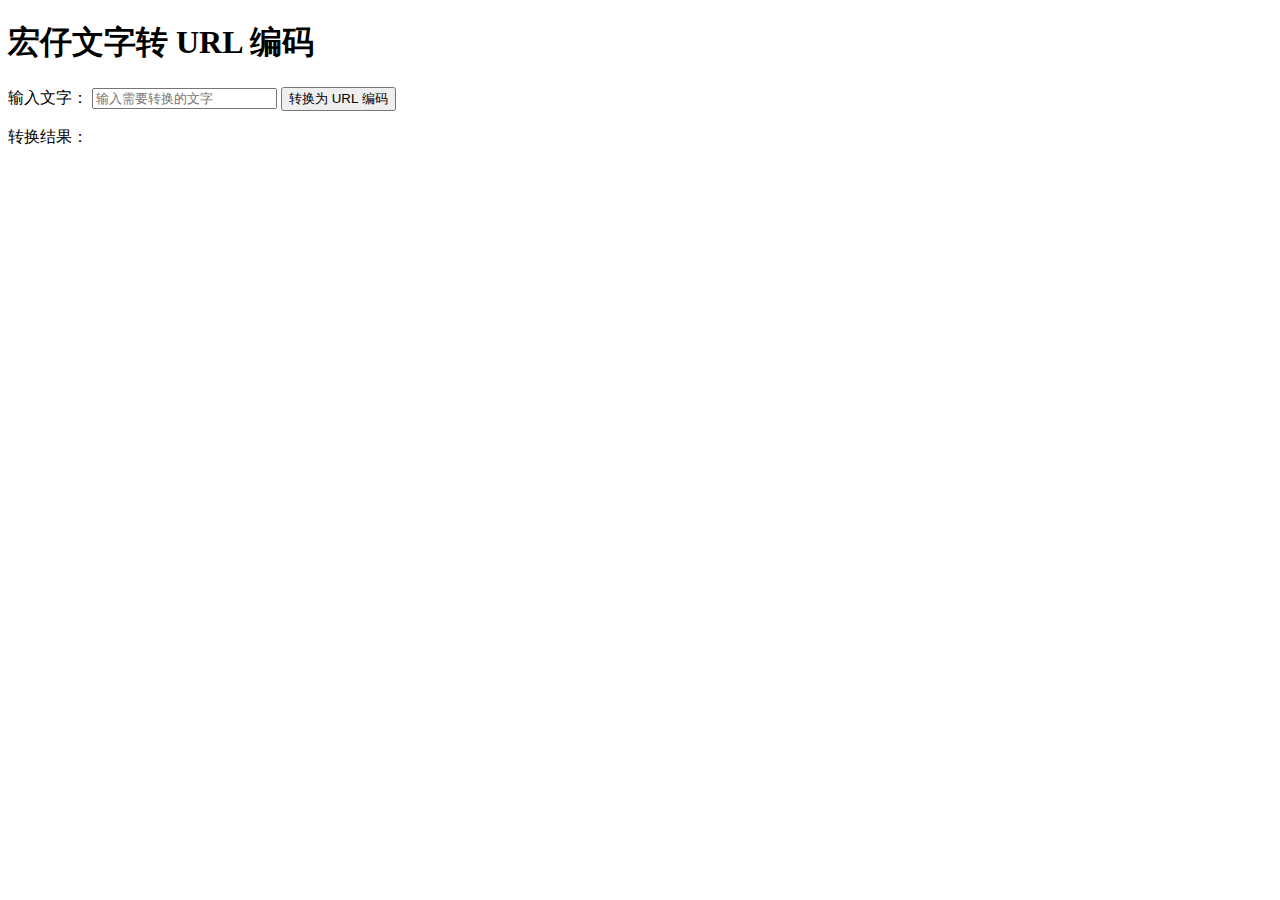
==== index.html @ e463d4d4 "Add files via upload" ====
<!DOCTYPE html>
<html lang="en">
<head>
    <meta charset="UTF-8">
    <meta name="viewport" content="width=device-width, initial-scale=1.0">
    <title>宏仔URL 编码转换器</title>
</head>
<body>
    <h1>宏仔文字转 URL 编码</h1>
    <label for="inputText">输入文字：</label>
    <input type="text" id="inputText" placeholder="输入需要转换的文字">
    <button onclick="encodeText()">转换为 URL 编码</button>
    <p>转换结果：<span id="outputText"></span></p>
 
    <script>
        function encodeText() {
            const inputText = document.getElementById('inputText').value;
            const encodedText = encodeURIComponent(inputText);
            document.getElementById('outputText').textContent = encodedText;
        }
    </script>
</body>
</html>
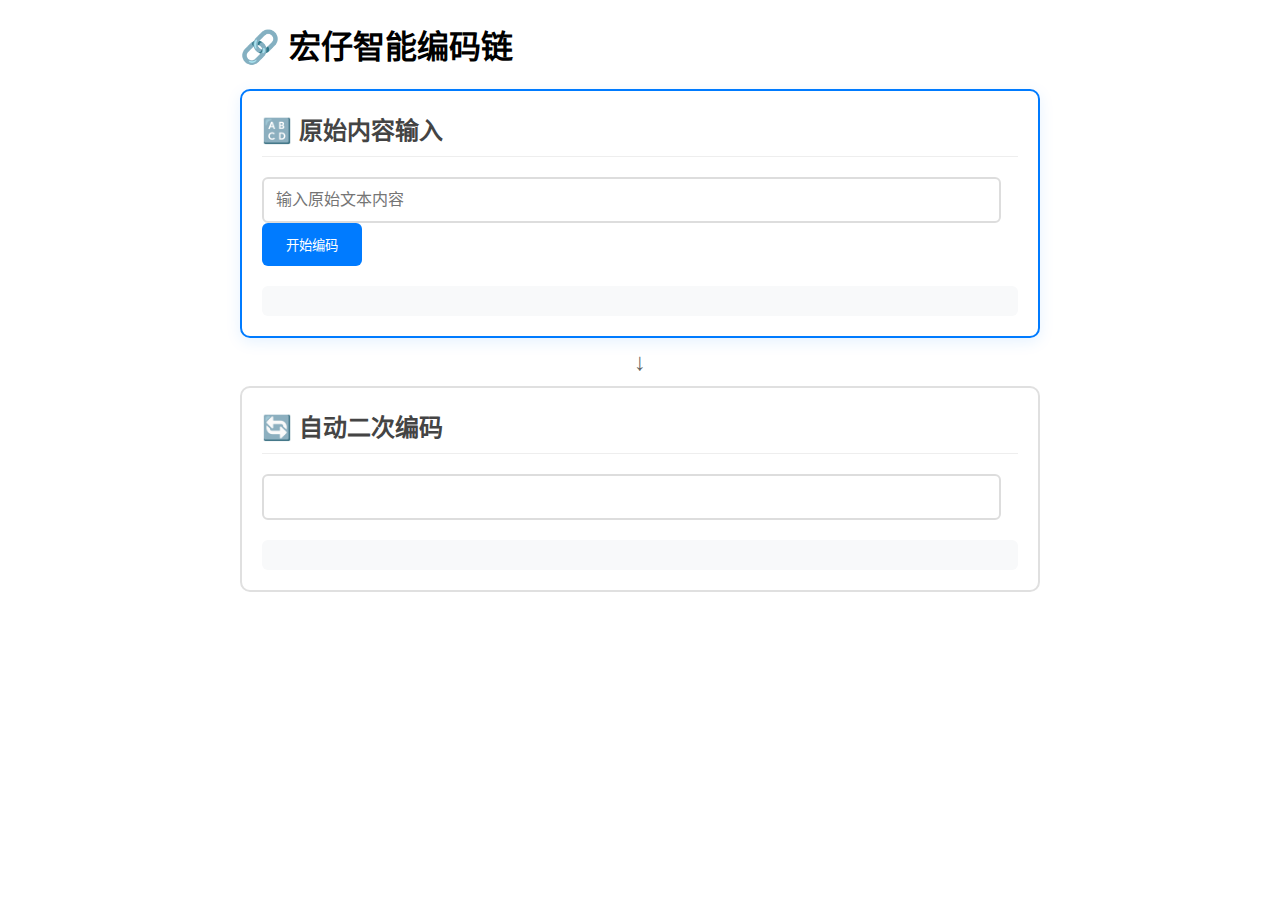
==== commit dbceb5ae: "Update index.html" ====
--- a/index.html
+++ b/index.html
@@ -1,23 +1,140 @@
 <!DOCTYPE html>
-<html lang="en">
+<html lang="zh-CN">
 <head>
     <meta charset="UTF-8">
     <meta name="viewport" content="width=device-width, initial-scale=1.0">
-    <title>宏仔URL 编码转换器</title>
+    <title>宏仔智能URL编码链</title>
+    <style>
+        body {
+            font-family: Arial, sans-serif;
+            max-width: 800px;
+            margin: 20px auto;
+            padding: 0 20px;
+        }
+        .processing-chain {
+            display: grid;
+            gap: 0px;
+        }
+        .stage {
+            padding: 20px;
+            border: 2px solid #e0e0e0;
+            border-radius: 10px;
+            transition: all 0.3s;
+        }
+        .stage.active {
+            border-color: #007bff;
+            box-shadow: 0 4px 15px rgba(0,123,255,0.1);
+        }
+        h2 {
+            color: #444;
+            margin-top: 0;
+            padding-bottom: 10px;
+            border-bottom: 1px solid #eee;
+        }
+        .input-group {
+            margin: 20px 0;
+        }
+        input {
+            width: 94%;
+            padding: 12px;
+            border: 2px solid #ddd;
+            border-radius: 6px;
+            font-size: 16px;
+        }
+        input:focus {
+            border-color: #007bff;
+            outline: none;
+        }
+        button {
+            padding: 12px 24px;
+            background: #007bff;
+            color: white;
+            border: none;
+            border-radius: 6px;
+            cursor: pointer;
+            transition: background 0.3s;
+        }
+        button:hover {
+            background: #0056b3;
+        }
+        .result {
+            margin-top: 15px;
+            padding: 15px;
+            background: #f8f9fa;
+            border-radius: 6px;
+            word-break: break-all;
+        }
+        .arrow {
+            text-align: center;
+            font-size: 24px;
+            color: #666;
+            margin: 10px 0;
+        }
+    </style>
 </head>
 <body>
-    <h1>宏仔文字转 URL 编码</h1>
-    <label for="inputText">输入文字：</label>
-    <input type="text" id="inputText" placeholder="输入需要转换的文字">
-    <button onclick="encodeText()">转换为 URL 编码</button>
-    <p>转换结果：<span id="outputText"></span></p>
- 
+    <h1>🔗 宏仔智能编码链</h1>
+    
+    <div class="processing-chain">
+        <!-- 第一级编码 -->
+        <div class="stage active">
+            <h2>🔠 原始内容输入</h2>
+            <div class="input-group">
+                <input type="text" id="sourceInput" placeholder="输入原始文本内容">
+                <button onclick="processFirstStage()">开始编码</button>
+            </div>
+            <div class="result" id="firstResult"></div>
+        </div>
+
+        <div class="arrow">↓</div>
+
+        <!-- 第二级编码 -->
+        <div class="stage">
+            <h2>🔄 自动二次编码</h2>
+            <div class="input-group">
+                <input type="text" id="autoEncodeInput" readonly>
+            </div>
+            <div class="result" id="finalResult"></div>
+        </div>
+    </div>
+
     <script>
-        function encodeText() {
-            const inputText = document.getElementById('inputText').value;
-            const encodedText = encodeURIComponent(inputText);
-            document.getElementById('outputText').textContent = encodedText;
+        function processFirstStage() {
+            // 获取原始输入
+            const rawText = document.getElementById('sourceInput').value;
+            
+            // 第一次编码
+            const firstEncode = encodeURIComponent(rawText);
+            document.getElementById('firstResult').innerHTML = 
+                `<strong>首次编码：</strong><code>${firstEncode}</code>`;
+            
+            // 自动传递到第二级
+            const secondInput = document.getElementById('autoEncodeInput');
+            secondInput.value = firstEncode;
+            
+            // 自动触发二次编码
+            processSecondStage();
         }
+
+        function processSecondStage() {
+            // 获取第一次编码结果
+            const firstResult = document.getElementById('autoEncodeInput').value;
+            
+            // 进行二次编码
+            const finalEncode = encodeURIComponent(firstResult);
+            document.getElementById('finalResult').innerHTML = 
+                `<strong>最终结果：</strong><code>${finalEncode}</code>`;
+            
+            // 可选：自动复制到剪贴板
+            navigator.clipboard.writeText(finalEncode).then(() => {
+                console.log('结果已自动复制');
+            });
+        }
+
+        // 输入框回车支持
+        document.getElementById('sourceInput').addEventListener('keypress', (e) => {
+            if (e.key === 'Enter') processFirstStage();
+        });
     </script>
 </body>
-</html>+</html>
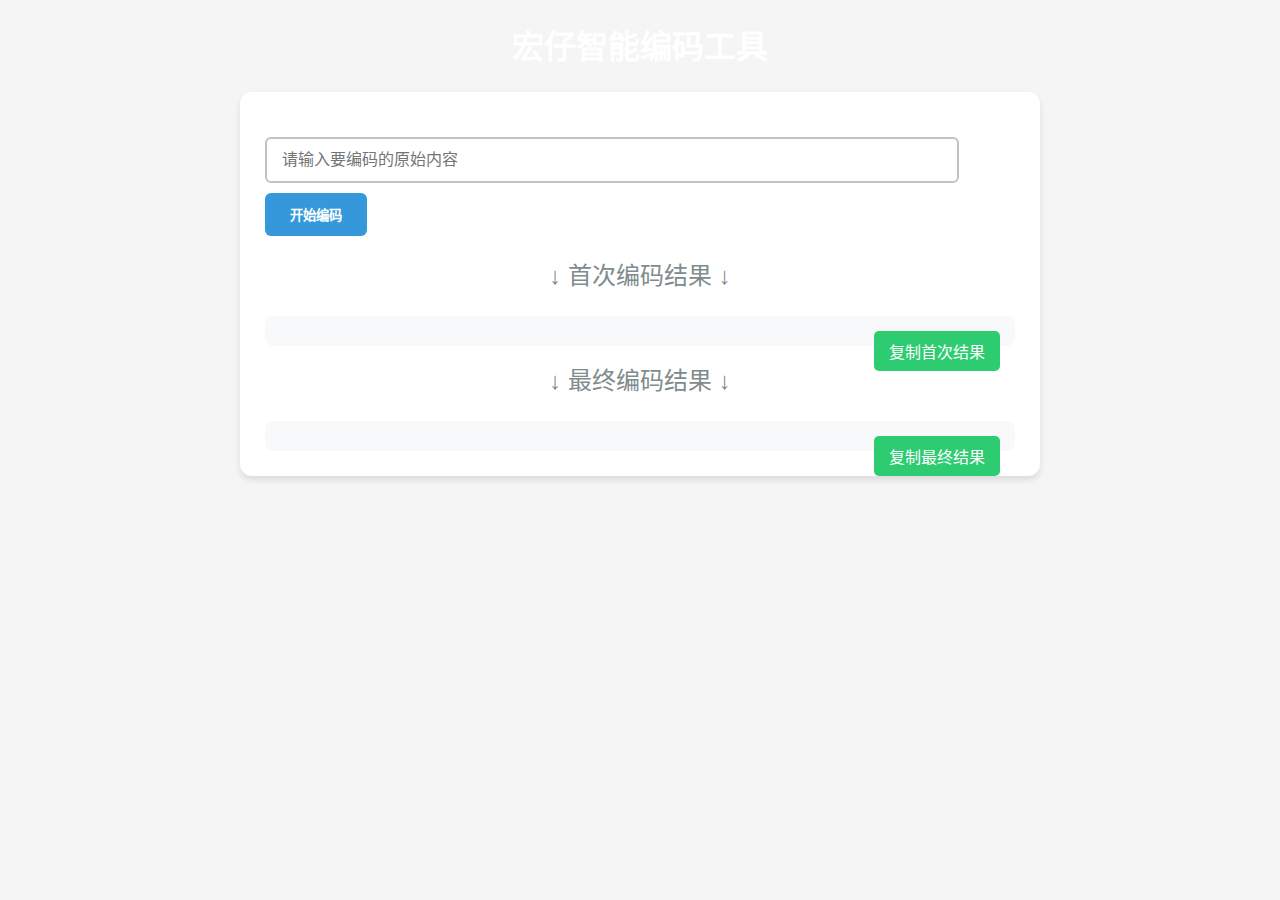
==== commit 04ceb031: "Update index.html" ====
--- a/index.html
+++ b/index.html
@@ -3,137 +3,208 @@
 <head>
     <meta charset="UTF-8">
     <meta name="viewport" content="width=device-width, initial-scale=1.0">
-    <title>宏仔智能URL编码链</title>
+    <title>宏仔智能编码工具</title>
+     <body background="//img20.360buyimg.com/openfeedback/jfs/t1/282207/8/18075/2196887/67f8ff1aF3ac94d33/4c5b709bf494e124.jpg">
     <style>
         body {
             font-family: Arial, sans-serif;
             max-width: 800px;
             margin: 20px auto;
             padding: 0 20px;
-        }
-        .processing-chain {
-            display: grid;
-            gap: 0px;
-        }
-        .stage {
-            padding: 20px;
-            border: 2px solid #e0e0e0;
-            border-radius: 10px;
-            transition: all 0.3s;
-        }
-        .stage.active {
-            border-color: #007bff;
-            box-shadow: 0 4px 15px rgba(0,123,255,0.1);
-        }
-        h2 {
-            color: #444;
-            margin-top: 0;
-            padding-bottom: 10px;
-            border-bottom: 1px solid #eee;
+            background-color: #f5f5f5;
+        }
+        h1 {
+            color: #ffffff;
+            text-align: center;
+            /* padding-bottom: 15px; */
+            /* border-bottom: 3px solid #3498db; */
+        }
+        .converter-box {
+            background: white;
+            padding: 25px;
+            border-radius: 12px;
+            box-shadow: 0 4px 6px rgba(0,0,0,0.1);
+            margin: 25px 0;
         }
         .input-group {
             margin: 20px 0;
         }
         input {
-            width: 94%;
-            padding: 12px;
-            border: 2px solid #ddd;
+            width: 88%;
+            padding: 12px 15px;
+            border: 2px solid #bdc3c7;
             border-radius: 6px;
             font-size: 16px;
+            transition: border-color 0.3s;
         }
         input:focus {
-            border-color: #007bff;
+            border-color: #3498db;
             outline: none;
         }
         button {
-            padding: 12px 24px;
-            background: #007bff;
-            color: white;
+            padding: 12px 25px;
+            margin-top: 10px;
             border: none;
             border-radius: 6px;
             cursor: pointer;
-            transition: background 0.3s;
-        }
-        button:hover {
-            background: #0056b3;
-        }
-        .result {
-            margin-top: 15px;
+            font-weight: bold;
+            transition: transform 0.2s, background 0.3s;
+        }
+        #encodeBtn {
+            background: #3498db;
+            color: white;
+        }
+        #encodeBtn:hover {
+            background: #2980b9;
+            transform: translateY(-1px);
+        }
+        .result-box {
+            margin-top: 25px;
             padding: 15px;
             background: #f8f9fa;
-            border-radius: 6px;
-            word-break: break-all;
-        }
-        .arrow {
+            border-radius: 8px;
+            position: relative;
+        }
+        .copy-btn {
+            background: #2ecc71;
+            color: white;
+            padding: 8px 15px;
+            border-radius: 5px;
+            position: absolute;
+            right: 15px;
+            top: 15px;
+            cursor: pointer;
+            transition: background 0.3s;
+        }
+        .copy-btn:hover {
+            background: #27ae60;
+        }
+        .copied-alert {
+            position: fixed;
+            top: 20px;
+            left: 50%;
+            transform: translateX(-50%);
+            background: #2ecc71;
+            color: white;
+            padding: 12px 25px;
+            border-radius: 25px;
+            opacity: 0;
+            transition: opacity 0.3s;
+            pointer-events: none;
+            box-shadow: 0 3px 6px rgba(0,0,0,0.16);
+        }
+        .copied-alert.show {
+            opacity: 1;
+        }
+        .stage-arrow {
             text-align: center;
             font-size: 24px;
-            color: #666;
-            margin: 10px 0;
+            color: #7f8c8d;
+            margin: 15px 0;
         }
     </style>
 </head>
 <body>
-    <h1>🔗 宏仔智能编码链</h1>
-    
-    <div class="processing-chain">
-        <!-- 第一级编码 -->
-        <div class="stage active">
-            <h2>🔠 原始内容输入</h2>
-            <div class="input-group">
-                <input type="text" id="sourceInput" placeholder="输入原始文本内容">
-                <button onclick="processFirstStage()">开始编码</button>
-            </div>
-            <div class="result" id="firstResult"></div>
+    <h1>宏仔智能编码工具</h1>
+
+    <div class="converter-box">
+        <div class="input-group">
+            <input type="text" id="sourceInput" placeholder="请输入要编码的原始内容">
+            <button id="encodeBtn" onclick="startEncoding()">开始编码</button>
         </div>
 
-        <div class="arrow">↓</div>
-
-        <!-- 第二级编码 -->
-        <div class="stage">
-            <h2>🔄 自动二次编码</h2>
-            <div class="input-group">
-                <input type="text" id="autoEncodeInput" readonly>
-            </div>
-            <div class="result" id="finalResult"></div>
+        <div class="stage-arrow">↓ 首次编码结果 ↓</div>
+        <div class="result-box">
+            <div id="firstResult"></div>
+            <div class="copy-btn" onclick="copyResult('first')">复制首次结果</div>
+        </div>
+
+        <div class="stage-arrow">↓ 最终编码结果 ↓</div>
+        <div class="result-box">
+            <div id="finalResult"></div>
+            <div class="copy-btn" onclick="copyResult('final')">复制最终结果</div>
         </div>
     </div>
 
+    <div class="copied-alert" id="copyAlert">✓ 已复制到剪贴板！</div>
+
     <script>
-        function processFirstStage() {
-            // 获取原始输入
-            const rawText = document.getElementById('sourceInput').value;
+        // 编码处理函数
+        function startEncoding() {
+            const rawText = document.getElementById('sourceInput').value.trim();
             
+            if (!rawText) {
+                alert('请输入要编码的内容');
+                return;
+            }
+
             // 第一次编码
-            const firstEncode = encodeURIComponent(rawText);
-            document.getElementById('firstResult').innerHTML = 
-                `<strong>首次编码：</strong><code>${firstEncode}</code>`;
-            
-            // 自动传递到第二级
-            const secondInput = document.getElementById('autoEncodeInput');
-            secondInput.value = firstEncode;
-            
-            // 自动触发二次编码
-            processSecondStage();
-        }
-
-        function processSecondStage() {
-            // 获取第一次编码结果
-            const firstResult = document.getElementById('autoEncodeInput').value;
-            
-            // 进行二次编码
-            const finalEncode = encodeURIComponent(firstResult);
-            document.getElementById('finalResult').innerHTML = 
-                `<strong>最终结果：</strong><code>${finalEncode}</code>`;
-            
-            // 可选：自动复制到剪贴板
-            navigator.clipboard.writeText(finalEncode).then(() => {
-                console.log('结果已自动复制');
-            });
-        }
-
-        // 输入框回车支持
-        document.getElementById('sourceInput').addEventListener('keypress', (e) => {
-            if (e.key === 'Enter') processFirstStage();
+            const firstEncoded = encodeURIComponent(rawText);
+            showResult('firstResult', '首次编码结果：', firstEncoded);
+
+            // 第二次编码
+            const finalEncoded = encodeURIComponent(firstEncoded);
+            showResult('finalResult', '最终编码结果：', finalEncoded);
+        }
+
+        // 显示结果函数
+        function showResult(containerId, title, content) {
+            const container = document.getElementById(containerId);
+            container.innerHTML = `
+                <strong>${title}</strong><br>
+                <code style="word-break: break-all; display: inline-block; margin-top: 10px;">${content}</code>
+            `;
+        }
+
+        // 通用复制函数
+        function copyResult(type) {
+            const targetId = type === 'first' ? 'firstResult' : 'finalResult';
+            const content = document.querySelector(`#${targetId} code`).textContent;
+            const copyAlert = document.getElementById('copyAlert');
+
+            // 兼容性处理
+            const fallbackCopy = text => {
+                const textArea = document.createElement('textarea');
+                textArea.value = text;
+                document.body.appendChild(textArea);
+                textArea.select();
+                try {
+                    document.execCommand('copy');
+                    return true;
+                } catch (err) {
+                    return false;
+                } finally {
+                    document.body.removeChild(textArea);
+                }
+            };
+
+            if (navigator.clipboard) {
+                navigator.clipboard.writeText(content).then(() => {
+                    showCopyAlert();
+                }).catch(() => {
+                    if (!fallbackCopy(content)) {
+                        alert('自动复制失败，请手动复制');
+                    }
+                });
+            } else {
+                if (fallbackCopy(content)) {
+                    showCopyAlert();
+                } else {
+                    alert('浏览器不支持自动复制，请手动选择复制');
+                }
+            }
+
+            function showCopyAlert() {
+                copyAlert.classList.add('show');
+                setTimeout(() => {
+                    copyAlert.classList.remove('show');
+                }, 2000);
+            }
+        }
+
+        // 回车键支持
+        document.getElementById('sourceInput').addEventListener('keypress', e => {
+            if (e.key === 'Enter') startEncoding();
         });
     </script>
 </body>
